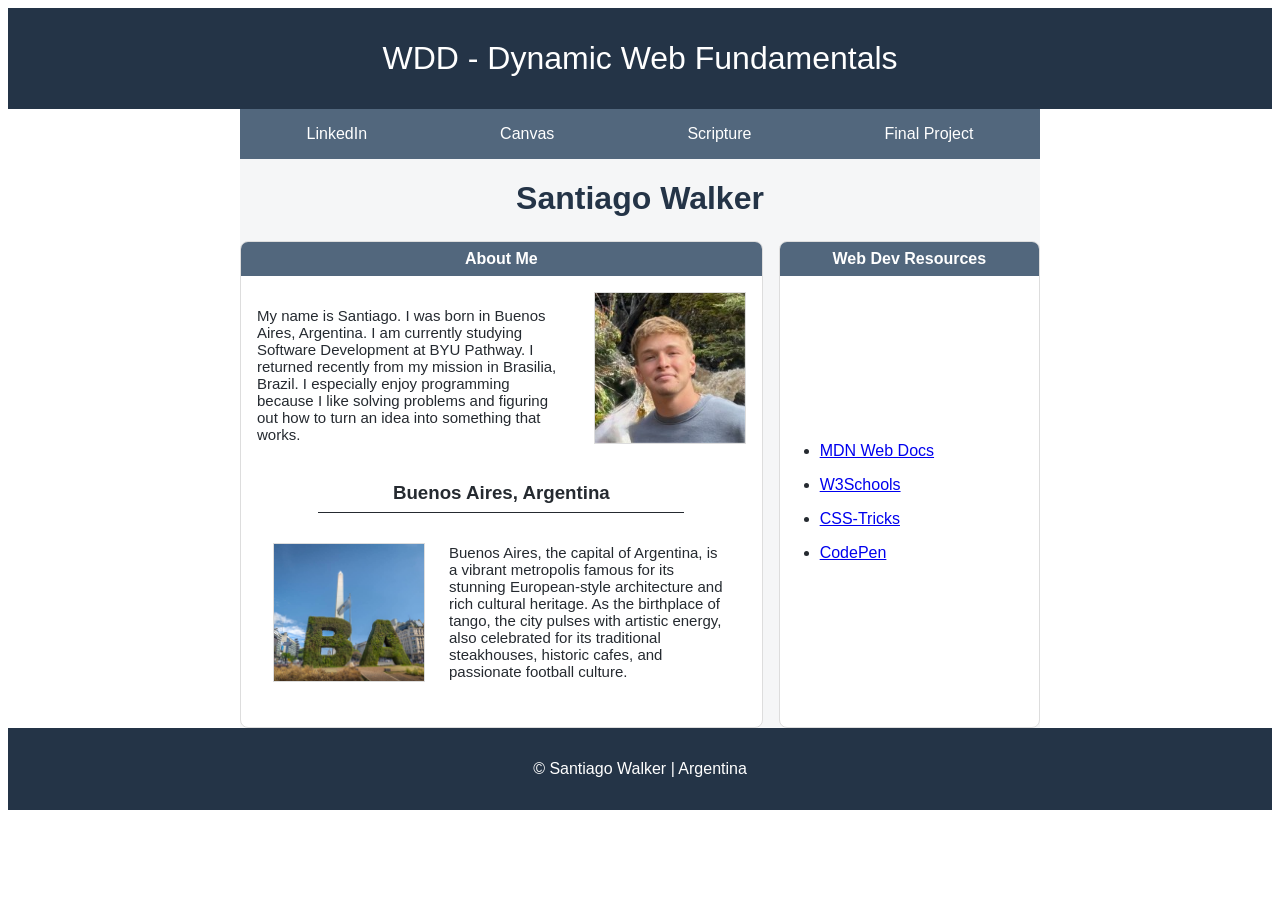
==== index.html @ d4b48e95 "html and css completed" ====
<!DOCTYPE html>
<html lang="en-US">

<head>
    <meta charset="UTF-8">
    <meta name="viewport" content="width=device-width, initial-scale=1.0">
    <title>WDD - Dynamic Web Fundamentals - Santiago Walker</title>
    <meta name="description"
        content="WDD - Dynamic Web Fundamentals - Santiago Walker - Featuring web development assignments, projects, and learning activities.">
    <meta name="author" content="">
    <link rel="stylesheet" href="styles/base.css">
</head>

<body>
    <!-- HEADER CONTENT -->
    <header>
        <span id="course-title">WDD - Dynamic Web Fundamentals</span>
        <nav>
            <a href="https://www.linkedin.com/in/santiago-walker-8bb464404/">LinkedIn</a>
            <a href="https://byupw.instructure.com/.">Canvas</a>
            <a
                href="https://beta.churchofjesuschrist.org/study/scriptures/bofm/alma/26?lang=eng&id=p35#p35">Scripture</a>
            <a href="">Final Project</a>
        </nav>
    </header>
    <!-- MAIN CONTENT -->
    <main>
        <h1>Santiago Walker</h1>
        <section class="card">
            <h2>About Me</h2>
            <div class="about-me">
                <p>My name is Santiago. I was born in Buenos Aires, Argentina. I am currently studying Software
                    Development
                    at BYU Pathway. I returned recently from my mission in Brasilia, Brazil. I especially enjoy
                    programming because I like solving problems and figuring out how to turn an
                    idea into something that
                    works.</p>
                <img src="images/profile-image.jpg" alt="Profile Photo">
            </div>
            <h3>Buenos Aires, Argentina</h3>
            <div class="city">
                <img src="images/buenos-aires.jpg" alt="Buenos Aires City">
                <p>Buenos Aires, the capital of Argentina, is a vibrant metropolis famous for its stunning
                    European-style
                    architecture and rich cultural heritage. As the birthplace of tango, the city pulses with artistic
                    energy, also celebrated for its traditional steakhouses, historic cafes, and passionate football
                    culture.
                </p>
            </div>
        </section>
        <section class="card resources">
            <h2>Web Dev Resources</h2>
            <ul>
                <li><a href="https://developer.mozilla.org/">MDN Web Docs</a></li>
                <li><a href=https://www.w3schools.com/">W3Schools</a></li>
                <li><a href="https://css-tricks.com/">CSS-Tricks</a></li>
                <li><a href="https://codepen.io/">CodePen</a></li>
            </ul>
        </section>
    </main>
    <!-- FOOTER CONTENT -->
    <footer>
        <p>© <span id="currentyear"></span> Santiago Walker | Argentina</p>
        <p id="lastModified"> </p>
    </footer>
</body>

</html>
---- styles/base.css ----
:root {
    --primary-color: #243447;
    --secondary-color: #52677D;
    --accent-color: #B89B5E;
    --background-color: #F5F6F7;
    --card-color: #FFFFFF;
    --text-color: #252A30;
    --font-family: "Inter",
        Arial,
        sans-serif;
}

body {
    font-family: var(--font-family);
    color: var(--text-color);
}

#course-title {
    display: block;
    text-align: center;
    color: var(--card-color);
    background-color: var(--primary-color);
    padding: 2rem;
    font-size: 2rem;
}

nav {
    display: flex;
    justify-content: space-around;
    background-color: var(--secondary-color);
    margin: 0 auto;
    max-width: 800px;
}

nav a {
    display: block;
    color: var(--card-color);
    text-align: center;
    padding: 1rem;
    text-decoration: none;
}

nav a:hover {
    text-decoration: underline;
}

main {
    background-color: var(--background-color);
    max-width: 800px;
    margin: 0 auto;
    display: grid;
    grid-template-columns: 2fr 1fr;
    gap: 1rem;
}

h1 {
    grid-column: 1 / 3;
    text-align: center;
    color: var(--primary-color);
    padding-bottom: 0;
    margin-bottom: 0.5rem;
}

.card {
    background-color: var(--card-color);
    border: 1px solid #ddd;
    border-radius: .5rem;
    overflow: auto;
}

.card h2 {
    background-color: var(--secondary-color);
    color: var(--card-color);
    text-align: center;
    font-size: 1rem;
    margin: 0;
    padding: .5rem;
}

.about-me {
    display: grid;
    grid-template-columns: 3fr 1fr;
}

.about-me img {
    width: 150px;
    height: auto;
    border: 1px solid #ddd;
    margin: 1rem;
}

.about-me p {
    font-size: 15px;
    padding: 1rem;
}

.card h3 {
    text-align: center;
    border-bottom: 1px solid var(--text-color);
    margin: 0 auto;
    max-width: 350px;
    padding: .5rem;
}

.city {
    display: grid;
    grid-template-columns: 1fr 3fr;
    margin: 1rem;
    margin-top: 0;
    padding: 1rem;
    gap: 1.5rem;
    align-items: center;
}

.city img {
    width: 150px;
    height: auto;
    border: 1px solid #ddd;
}

.city p {
    font-size: 15px;
}

.resources {
    display: flex;
    flex-direction: column;
}

.resources ul {
    display: flex;
    flex-direction: column;
    flex-grow: 1;
    justify-content: center;
    gap: 1rem;
}

footer {
    background-color: var(--primary-color);
    color: var(--card-color);
    text-align: center;
    font-size: 1rem;
    padding: 1rem;
}

#lastModified {
    color: var(--accent-color);
    font-size: .75rem;
}
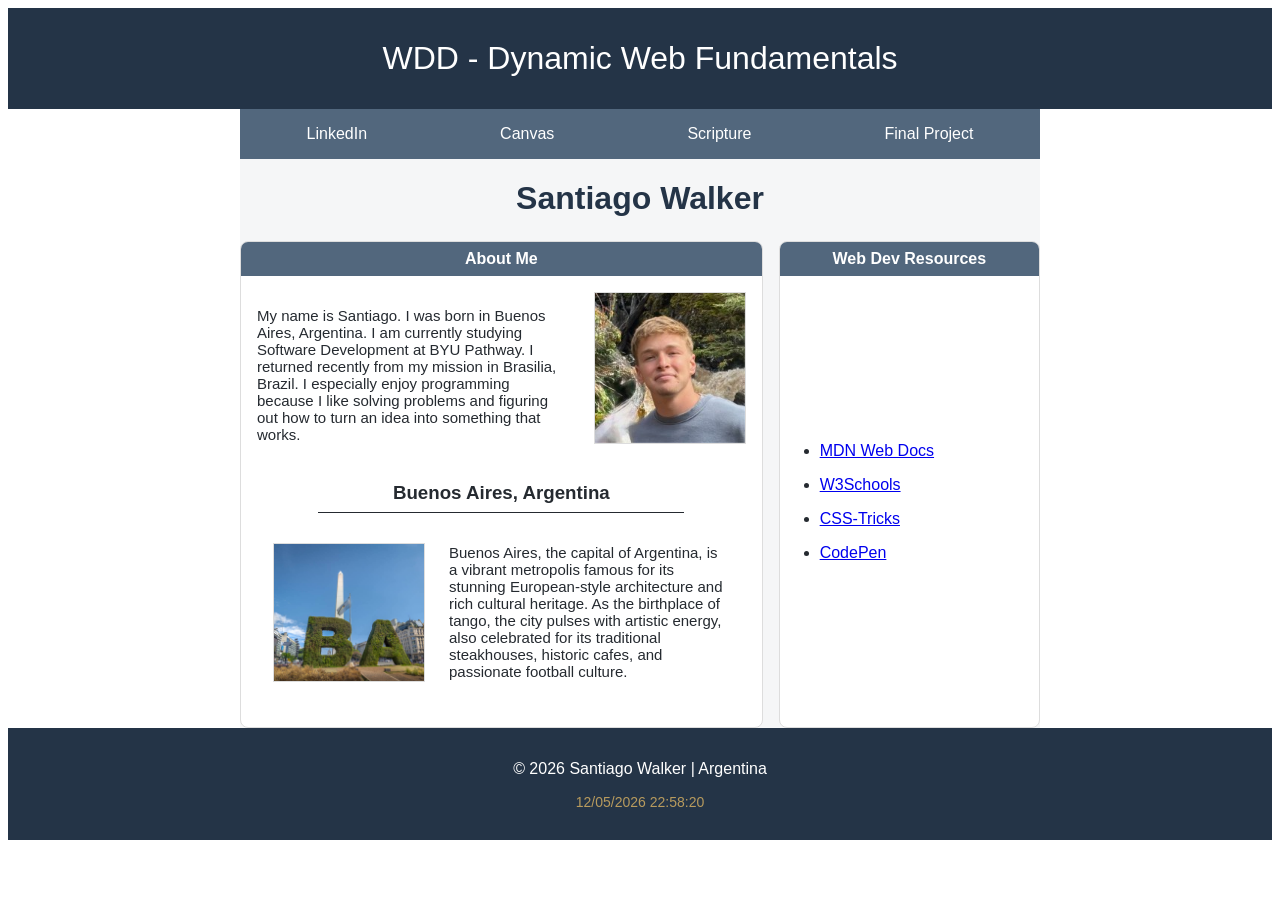
==== commit d1f80566: "js part complete" ====
--- a/index.html
+++ b/index.html
@@ -9,6 +9,7 @@
         content="WDD - Dynamic Web Fundamentals - Santiago Walker - Featuring web development assignments, projects, and learning activities.">
     <meta name="author" content="">
     <link rel="stylesheet" href="styles/base.css">
+    <script src="scripts/getdates.js" defer ></script>
 </head>
 
 <body>
--- a/styles/base.css
+++ b/styles/base.css
@@ -145,5 +145,5 @@
 
 #lastModified {
     color: var(--accent-color);
-    font-size: .75rem;
+    font-size: 14px;
 }
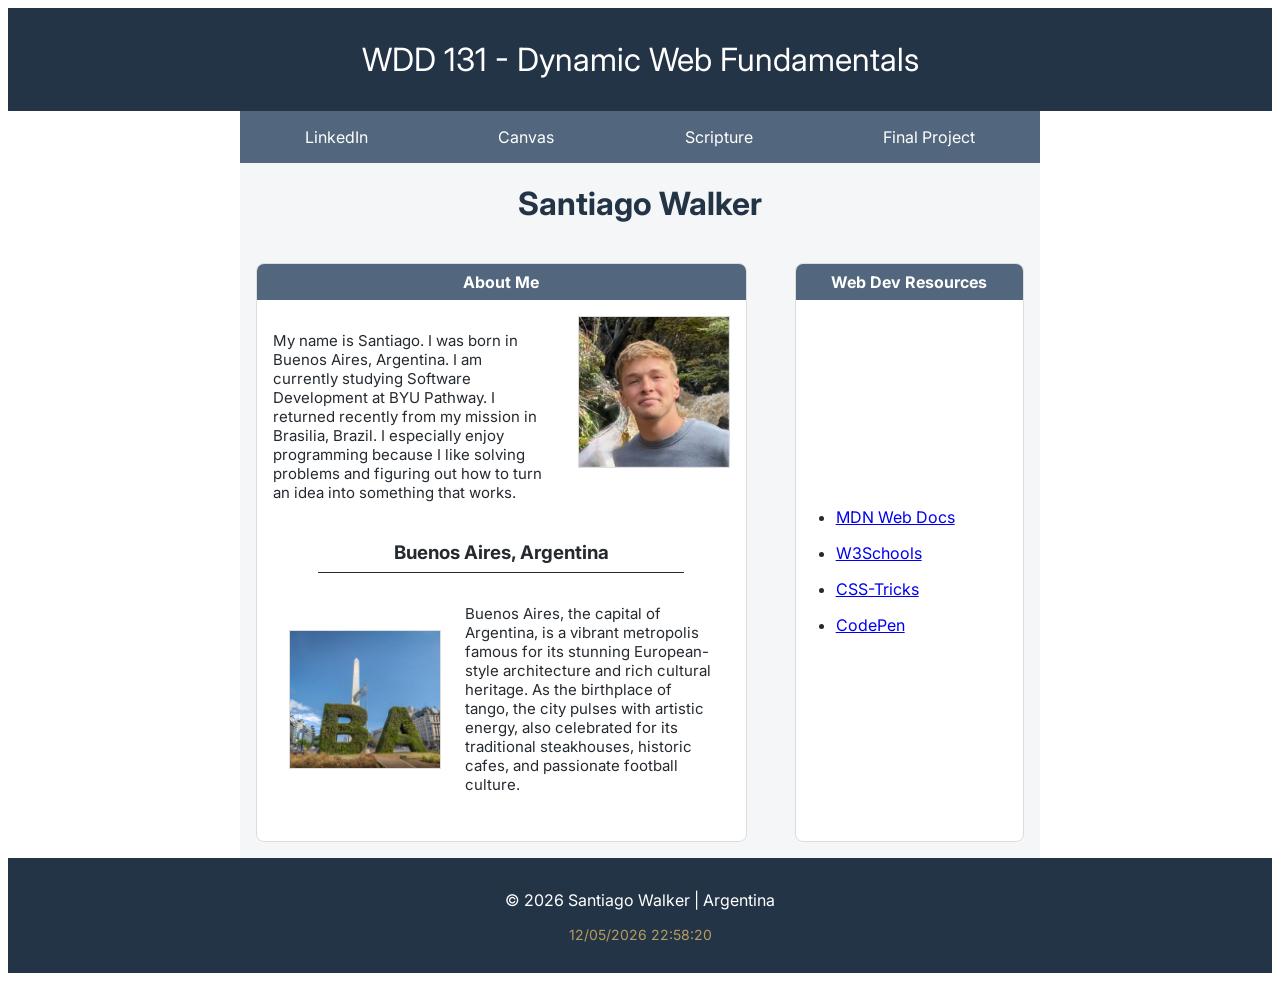
==== commit 6eef89f4: "fixed last errors" ====
--- a/index.html
+++ b/index.html
@@ -4,21 +4,26 @@
 <head>
     <meta charset="UTF-8">
     <meta name="viewport" content="width=device-width, initial-scale=1.0">
-    <title>WDD - Dynamic Web Fundamentals - Santiago Walker</title>
+    <title>WDD 131 - Dynamic Web Fundamentals - Santiago Walker</title>
     <meta name="description"
-        content="WDD - Dynamic Web Fundamentals - Santiago Walker - Featuring web development assignments, projects, and learning activities.">
-    <meta name="author" content="">
+        content="WDD 131 - Dynamic Web Fundamentals - Santiago Walker - Featuring web development assignments, projects, and learning activities.">
+    <script src="scripts/getdates.js" defer></script>
+    <link rel="preconnect" href="https://fonts.googleapis.com">
+    <link rel="preconnect" href="https://fonts.gstatic.com" crossorigin>
+    <link
+        href="https://fonts.googleapis.com/css2?family=Inter:ital,opsz,wght@0,14..32,100..900;1,14..32,100..900&display=swap"
+        rel="stylesheet">
+    <meta name="author" content="Santiago Walker">
     <link rel="stylesheet" href="styles/base.css">
-    <script src="scripts/getdates.js" defer ></script>
 </head>
 
 <body>
     <!-- HEADER CONTENT -->
     <header>
-        <span id="course-title">WDD - Dynamic Web Fundamentals</span>
+        <span id="course-title">WDD 131 - Dynamic Web Fundamentals</span>
         <nav>
             <a href="https://www.linkedin.com/in/santiago-walker-8bb464404/">LinkedIn</a>
-            <a href="https://byupw.instructure.com/.">Canvas</a>
+            <a href="https://byupw.instructure.com/">Canvas</a>
             <a
                 href="https://beta.churchofjesuschrist.org/study/scriptures/bofm/alma/26?lang=eng&id=p35#p35">Scripture</a>
             <a href="">Final Project</a>
@@ -53,7 +58,7 @@
             <h2>Web Dev Resources</h2>
             <ul>
                 <li><a href="https://developer.mozilla.org/">MDN Web Docs</a></li>
-                <li><a href=https://www.w3schools.com/">W3Schools</a></li>
+                <li><a href="https://www.w3schools.com/">W3Schools</a></li>
                 <li><a href="https://css-tricks.com/">CSS-Tricks</a></li>
                 <li><a href="https://codepen.io/">CodePen</a></li>
             </ul>
--- a/styles/base.css
+++ b/styles/base.css
@@ -15,7 +15,7 @@
     color: var(--text-color);
 }
 
-#course-title {
+header #course-title {
     display: block;
     text-align: center;
     color: var(--card-color);
@@ -66,6 +66,7 @@
     border: 1px solid #ddd;
     border-radius: .5rem;
     overflow: auto;
+    margin: 1rem;
 }
 
 .card h2 {
